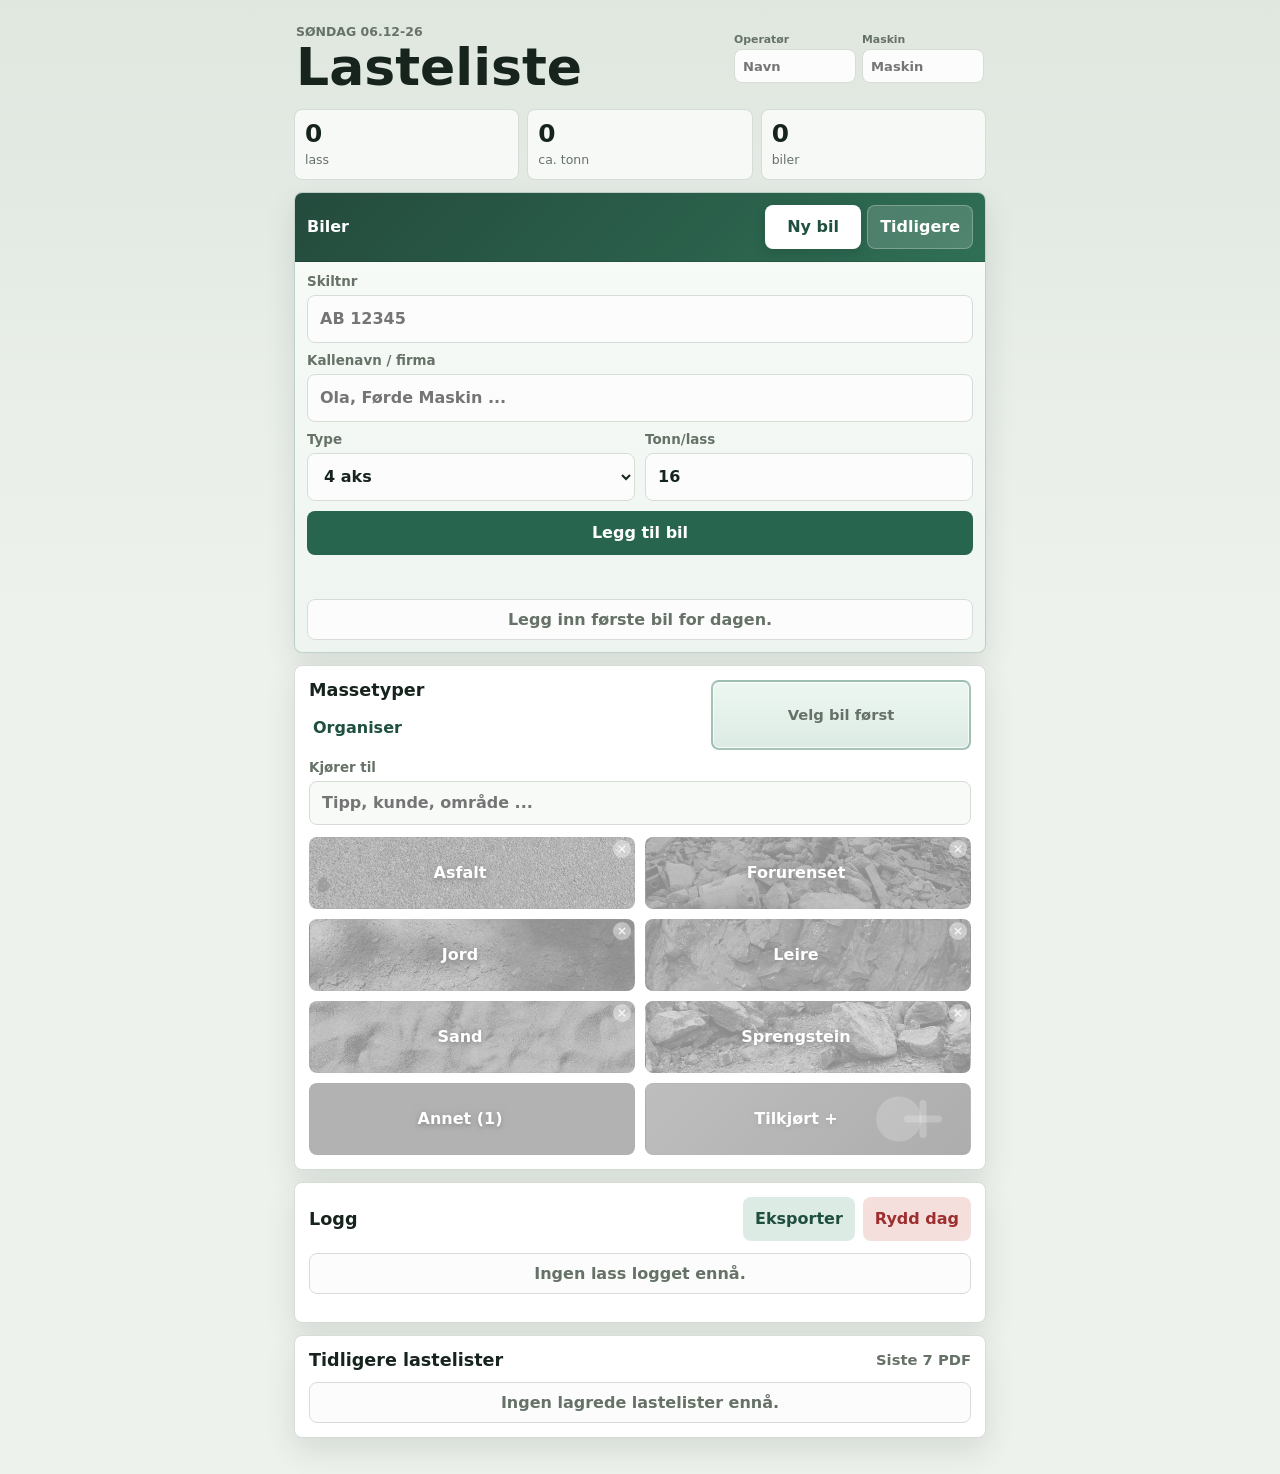
==== index.html @ 53393ce6 "Add files via upload" ====
<!doctype html>
<html lang="no">
  <head>
    <meta charset="UTF-8" />
    <meta name="viewport" content="width=device-width, initial-scale=1, viewport-fit=cover" />
    <meta name="theme-color" content="#1f3b31" />
    <title>Lasteliste</title>
    <link rel="icon" href="./icon.svg" type="image/svg+xml" />
    <link rel="apple-touch-icon" href="./assets/icons/apple-touch-icon.png?v=58" />
    <link rel="manifest" href="./manifest.webmanifest?v=58" />
    <link rel="stylesheet" href="./styles.css?v=58" />
  </head>
  <body>
    <main class="app-shell">
      <header class="topbar">
        <div>
          <p class="eyebrow" id="todayLabel">Dagens lasteliste</p>
          <h1>Lasteliste</h1>
        </div>
        <div class="top-actions">
          <form class="crew-form" id="crewForm" autocomplete="off">
            <label>
              Operatør
              <input id="operatorInput" type="text" inputmode="text" placeholder="Navn" />
            </label>
            <label>
              Maskin
              <input id="machineInput" type="text" inputmode="text" placeholder="Maskin" />
            </label>
          </form>
          <button class="icon-button" id="installButton" type="button" hidden aria-label="Installer app">
            <span aria-hidden="true">+</span>
          </button>
        </div>
      </header>

      <section class="summary-strip" aria-label="Dagens oversikt">
        <div>
          <span id="totalLoads">0</span>
          <small>lass</small>
        </div>
        <div>
          <span id="totalTonnes">0</span>
          <small>ca. tonn</small>
        </div>
        <div>
          <span id="activeTrucks">0</span>
          <small>biler</small>
        </div>
      </section>

      <section class="panel truck-panel">
        <div class="section-heading">
          <h2>Biler</h2>
          <div class="truck-heading-actions">
            <button class="primary-button new-truck-button" id="showTruckForm" type="button">Ny bil</button>
            <button class="secondary-button" id="previousTrucksButton" type="button">Tidligere</button>
          </div>
        </div>

        <form class="truck-form" id="truckForm" autocomplete="off">
          <label>
            Skiltnr
            <input id="plateInput" name="plate" type="text" inputmode="text" placeholder="AB 12345" />
          </label>
          <label>
            Kallenavn / firma
            <input id="nameInput" name="name" type="text" inputmode="text" placeholder="Ola, Førde Maskin ..." />
          </label>
          <div class="field-row">
            <label>
              Type
              <select id="axleInput" name="axles">
                <option value="3">3 aks</option>
                <option value="4" selected>4 aks</option>
                <option value="custom">Egendefinert</option>
              </select>
            </label>
            <label>
              Tonn/lass
              <input id="capacityInput" name="capacity" type="number" inputmode="decimal" min="0" step="0.5" value="16" />
            </label>
          </div>
          <div class="truck-form-actions">
            <button class="primary-button" id="addTruckButton" type="submit">Legg til bil</button>
          </div>
          <p class="form-message" id="formMessage" role="status"></p>
        </form>

        <div class="previous-trucks is-hidden" id="previousTrucksPanel"></div>

        <div class="truck-list" id="truckList" aria-label="Registrerte biler"></div>
      </section>

      <section class="panel load-panel">
        <div class="section-heading load-heading">
          <div class="load-title">
            <h2>Massetyper</h2>
            <button class="text-button organize-button" id="organizeButton" type="button">Organiser</button>
          </div>
          <p class="selected-truck" id="selectedTruckLabel">Velg bil først</p>
        </div>
        <label class="destination-field">
          Kjører til
          <input id="destinationInput" type="text" inputmode="text" placeholder="Tipp, kunde, område ..." autocomplete="off" />
          <div class="destination-suggestions is-hidden" id="destinationSuggestions"></div>
        </label>
        <div class="material-grid" id="materialGrid" aria-label="Velg masse"></div>
        <form class="custom-entry is-hidden" id="customEntry" autocomplete="off">
          <label>
            Egen masse
            <input id="customMaterialInput" type="text" inputmode="text" placeholder="TØMMER" />
          </label>
          <div class="custom-entry-actions">
            <button class="primary-button" id="saveCustomMaterial" type="submit">Legg til</button>
            <button class="secondary-button" id="cancelCustomMaterial" type="button">Avbryt</button>
          </div>
        </form>
        <div class="overflow-materials is-hidden" id="overflowMaterials" aria-label="Andre masser"></div>
        <div class="delivery-materials is-hidden" id="deliveryMaterials" aria-label="Tilkjørte masser"></div>
        <form class="custom-entry delivery-entry is-hidden" id="deliveryEntry" autocomplete="off">
          <label>
            Egen tilkjørt masse
            <input id="deliveryMaterialInput" type="text" inputmode="text" placeholder="KABELSAND" />
          </label>
          <div class="custom-entry-actions">
            <button class="primary-button" id="saveDeliveryMaterial" type="submit">Legg til</button>
            <button class="secondary-button" id="cancelDeliveryMaterial" type="button">Avbryt</button>
          </div>
        </form>
      </section>

      <section class="panel">
        <div class="section-heading">
          <h2>Logg</h2>
          <div class="actions">
            <button class="secondary-button" id="exportButton" type="button">Eksporter</button>
            <button class="danger-button" id="clearButton" type="button">Rydd dag</button>
          </div>
        </div>
        <div class="log-table" id="logList"></div>
        <div class="material-totals" id="materialTotals"></div>
      </section>

      <section class="panel archive-panel">
        <div class="section-heading">
          <h2>Tidligere lastelister</h2>
          <p>Siste 7 PDF</p>
        </div>
        <div class="archive-list" id="archiveList"></div>
      </section>
    </main>

    <template id="emptyLogTemplate">
      <div class="empty-state">Ingen lass logget ennå.</div>
    </template>

    <div class="confirm-backdrop is-hidden" id="deleteMaterialDialog" role="dialog" aria-modal="true" aria-labelledby="deleteMaterialTitle">
      <div class="confirm-box">
        <h2 id="deleteMaterialTitle">Slette massetype?</h2>
        <p id="deleteMaterialText">Vil du slette denne massetypen fra valglisten?</p>
        <div class="confirm-actions">
          <button class="danger-button" id="confirmDeleteMaterial" type="button">Slett</button>
          <button class="secondary-button" id="cancelDeleteMaterial" type="button">Avbryt</button>
        </div>
      </div>
    </div>

    <div class="confirm-backdrop is-hidden" id="deletePreviousTruckDialog" role="dialog" aria-modal="true" aria-labelledby="deletePreviousTruckTitle">
      <div class="confirm-box">
        <h2 id="deletePreviousTruckTitle">Slette tidligere bil?</h2>
        <p id="deletePreviousTruckText">Vil du slette denne bilen fra tidligere-listen?</p>
        <div class="confirm-actions">
          <button class="danger-button" id="confirmDeletePreviousTruck" type="button">Slett</button>
          <button class="secondary-button" id="cancelDeletePreviousTruck" type="button">Avbryt</button>
        </div>
      </div>
    </div>


    <div class="confirm-backdrop is-hidden" id="editLogDialog" role="dialog" aria-modal="true" aria-labelledby="editLogTitle">
      <div class="confirm-box edit-log-box">
        <h2 id="editLogTitle">Rediger lass</h2>
        <p>Tidspunkt og tonn beholdes.</p>
        <form class="edit-log-form" id="editLogForm" autocomplete="off">
          <label>
            Bil
            <select id="editLogTruck"></select>
          </label>
          <label>
            Type masse
            <input id="editLogMaterial" type="text" inputmode="text" />
          </label>
          <label>
            Kjører til
            <input id="editLogDestination" type="text" inputmode="text" />
          </label>
          <div class="confirm-actions">
            <button class="primary-button" id="saveEditLog" type="submit">Lagre</button>
            <button class="secondary-button" id="cancelEditLog" type="button">Avbryt</button>
          </div>
        </form>
      </div>
    </div>

    <div class="confirm-backdrop is-hidden" id="exportDialog" role="dialog" aria-modal="true" aria-labelledby="exportTitle">
      <div class="confirm-box">
        <h2 id="exportTitle">Eksporter dagen</h2>
        <p>Velg hvordan du vil ta vare på lastelisten.</p>
        <div class="export-actions">
          <button class="primary-button" id="sendAllButton" type="button">Send PDF + Excel</button>
          <button class="secondary-button" id="savePdfButton" type="button">Lagre PDF</button>
          <button class="secondary-button" id="cancelExportButton" type="button">Avbryt</button>
        </div>
      </div>
    </div>

    <div class="confirm-backdrop is-hidden" id="finishDayDialog" role="dialog" aria-modal="true" aria-labelledby="finishDayTitle">
      <div class="confirm-box">
        <h2 id="finishDayTitle">Fullføre dagen?</h2>
        <p>Lastelisten ryddes, men biler og massetyper huskes til neste dag.</p>
        <div class="confirm-actions">
          <button class="danger-button" id="confirmFinishDay" type="button">Fullfør dag</button>
          <button class="secondary-button" id="cancelFinishDay" type="button">Fortsett</button>
        </div>
      </div>
    </div>


    <script src="./app.js?v=58" type="module"></script>
  </body>
</html>
---- styles.css ----
:root {
  color-scheme: light;
  --bg: #eef2ed;
  --ink: #17241d;
  --muted: #667267;
  --panel: #ffffff;
  --line: #d7ddd6;
  --accent: #27654f;
  --accent-strong: #1f4f3f;
  --accent-soft: #dcebe4;
  --incoming: #16844f;
  --incoming-strong: #0f5f3b;
  --incoming-soft: #dff3e8;
  --warning: #a34f16;
  --danger: #9d2f2f;
  --stone: #5f6767;
  --shadow: 0 12px 30px rgba(28, 49, 39, 0.12);
}

* {
  box-sizing: border-box;
}

body {
  margin: 0;
  min-height: 100vh;
  background: linear-gradient(180deg, #dfe7df 0%, var(--bg) 42%);
  color: var(--ink);
  font-family: Inter, ui-sans-serif, system-ui, -apple-system, BlinkMacSystemFont, "Segoe UI", sans-serif;
}

button,
input,
select {
  font: inherit;
}

button {
  touch-action: manipulation;
}

.app-shell {
  width: min(100%, 720px);
  margin: 0 auto;
  padding: max(18px, env(safe-area-inset-top)) 14px max(28px, env(safe-area-inset-bottom));
}

.topbar {
  display: flex;
  align-items: center;
  justify-content: space-between;
  gap: 16px;
  padding: 6px 2px 16px;
}

.top-actions {
  display: flex;
  align-items: flex-start;
  gap: 8px;
  flex-shrink: 0;
  min-width: 0;
}

.crew-form {
  display: grid;
  grid-template-columns: 1fr 1fr;
  gap: 6px;
  width: min(48vw, 250px);
}

.crew-form label {
  gap: 3px;
  color: var(--muted);
  font-size: 0.68rem;
  font-weight: 800;
}

.crew-form input {
  height: 34px;
  border-radius: 8px;
  padding: 0 8px;
  font-size: 0.82rem;
  font-weight: 800;
}

.eyebrow {
  margin: 0 0 3px;
  color: var(--muted);
  font-size: 0.78rem;
  font-weight: 700;
  letter-spacing: 0;
  text-transform: uppercase;
}

h1,
h2,
p {
  margin: 0;
}

h1 {
  font-size: clamp(2rem, 12vw, 3.25rem);
  line-height: 0.98;
}

h2 {
  font-size: 1.1rem;
}

.summary-strip {
  display: grid;
  grid-template-columns: repeat(3, 1fr);
  gap: 8px;
  margin-bottom: 12px;
}

.summary-strip div {
  min-width: 0;
  border: 1px solid rgba(31, 79, 63, 0.16);
  border-radius: 8px;
  background: rgba(255, 255, 255, 0.7);
  padding: 12px 10px;
}

.summary-strip span {
  display: block;
  font-size: 1.55rem;
  font-weight: 800;
  line-height: 1;
}

.summary-strip small {
  display: block;
  margin-top: 5px;
  color: var(--muted);
  font-size: 0.78rem;
}

.panel {
  margin-top: 12px;
  border: 1px solid var(--line);
  border-radius: 8px;
  background: var(--panel);
  box-shadow: var(--shadow);
  padding: 14px;
}

.truck-panel {
  overflow: hidden;
  border-color: rgba(31, 79, 63, 0.24);
  background: linear-gradient(180deg, #f8fbf8 0%, #eef5f0 100%);
  padding: 12px;
}

.truck-panel .section-heading {
  margin: -12px -12px 12px;
  border-bottom: 1px solid rgba(14, 48, 36, 0.22);
  background: linear-gradient(135deg, #244b3d 0%, #2f6f55 100%);
  padding: 12px;
}

.truck-panel h2 {
  color: white;
  font-size: 1rem;
  letter-spacing: 0;
}

.section-heading {
  display: flex;
  align-items: center;
  justify-content: space-between;
  gap: 12px;
  margin-bottom: 12px;
}

.section-heading p {
  color: var(--muted);
  font-size: 0.92rem;
  font-weight: 700;
  text-align: right;
}

.load-heading {
  align-items: stretch;
}

.load-title {
  display: grid;
  gap: 6px;
}

.organize-button {
  min-height: 32px;
  justify-self: start;
  border: 1px solid var(--line);
  background: #fbfcfb;
  padding: 0 10px;
}

.organize-button.is-active {
  border-color: var(--accent);
  background: var(--accent);
  color: white;
}

.selected-truck {
  display: flex;
  flex-direction: column;
  align-items: center;
  justify-content: center;
  min-width: min(58%, 260px);
  max-width: 62%;
  border: 2px solid rgba(39, 101, 79, 0.34);
  border-radius: 8px;
  background: linear-gradient(180deg, #edf7f1 0%, var(--accent-soft) 100%);
  color: var(--accent-strong);
  padding: 10px 12px;
  font-size: 1.08rem;
  font-weight: 900;
  line-height: 1.12;
  overflow-wrap: anywhere;
  text-align: center;
  box-shadow: inset 0 0 0 1px rgba(255, 255, 255, 0.72);
}

.section-heading .selected-truck {
  text-align: center;
}

.selected-truck-label {
  margin-bottom: 3px;
  color: var(--muted);
  font-size: 0.66rem;
  font-weight: 900;
  letter-spacing: 0;
  line-height: 1;
  text-transform: uppercase;
}

.selected-truck.is-actionable {
  cursor: pointer;
}

.selected-truck.is-actionable:hover,
.selected-truck.is-actionable:focus-visible {
  border-color: var(--accent);
  background: #edf7f1;
}

.truck-form {
  display: grid;
  gap: 10px;
  margin-bottom: 14px;
}

.truck-form.is-collapsed {
  display: none;
}

label {
  display: grid;
  gap: 6px;
  color: var(--muted);
  font-size: 0.84rem;
  font-weight: 700;
}

.destination-field {
  position: relative;
}

.form-message {
  min-height: 20px;
  color: var(--danger);
  font-size: 0.88rem;
  font-weight: 800;
}

input,
select {
  width: 100%;
  height: 48px;
  border: 1px solid var(--line);
  border-radius: 8px;
  background: #fbfcfb;
  color: var(--ink);
  padding: 0 12px;
  font-size: 1rem;
}

input:focus,
select:focus,
button:focus-visible {
  outline: 3px solid rgba(39, 101, 79, 0.22);
  outline-offset: 2px;
}

.field-row {
  display: grid;
  grid-template-columns: 1fr 1fr;
  gap: 10px;
}

.truck-form-actions {
  display: grid;
  grid-template-columns: 1fr;
  gap: 8px;
}

.truck-heading-actions {
  display: grid;
  grid-template-columns: auto auto;
  gap: 6px;
  align-items: center;
}

.new-truck-button {
  min-width: 96px;
  padding: 0 14px;
}

.truck-panel .new-truck-button {
  border: 1px solid rgba(255, 255, 255, 0.28);
  background: white;
  color: var(--accent-strong);
  box-shadow: 0 4px 12px rgba(12, 37, 28, 0.18);
}

.truck-panel #previousTrucksButton {
  border: 1px solid rgba(255, 255, 255, 0.26);
  background: rgba(255, 255, 255, 0.16);
  color: white;
}

.primary-button,
.secondary-button,
.danger-button,
.text-button,
.icon-button {
  min-height: 44px;
  border: 0;
  border-radius: 8px;
  cursor: pointer;
  font-weight: 800;
}

.primary-button {
  background: var(--accent);
  color: white;
}

.secondary-button {
  background: var(--accent-soft);
  color: var(--accent-strong);
  padding: 0 12px;
}

.danger-button {
  background: #f4dfdd;
  color: var(--danger);
  padding: 0 12px;
}

.text-button {
  background: transparent;
  color: var(--accent-strong);
  padding: 0 4px;
}

.icon-button {
  width: 48px;
  background: var(--accent);
  color: white;
  font-size: 1.5rem;
}

.truck-list {
  display: grid;
  gap: 7px;
}

.truck-list.is-hidden {
  display: none;
}

.truck-list.is-pair,
.truck-list.is-compact {
  grid-template-columns: repeat(2, minmax(0, 1fr));
}

.truck-list.is-dense {
  grid-template-columns: repeat(3, minmax(0, 1fr));
  gap: 6px;
}

.previous-trucks {
  display: grid;
  gap: 8px;
  margin-top: 10px;
}

.previous-trucks.is-hidden {
  display: none;
}

.previous-truck-item {
  display: grid;
  grid-template-columns: 1fr 34px;
  align-items: stretch;
  min-height: 46px;
  border: 1px solid rgba(39, 101, 79, 0.16);
  border-radius: 8px;
  background: rgba(255, 255, 255, 0.88);
  box-shadow: 0 2px 7px rgba(28, 49, 39, 0.05);
  overflow: hidden;
}

.previous-truck-item.is-added {
  border-color: rgba(39, 101, 79, 0.34);
  background: var(--accent-soft);
}

.previous-truck {
  min-width: 0;
  border: 0;
  background: transparent;
  color: var(--ink);
  padding: 8px 10px;
  cursor: pointer;
  font-weight: 850;
  text-align: left;
  overflow-wrap: anywhere;
}

.previous-truck-item.is-added .previous-truck {
  color: var(--accent-strong);
}

.delete-previous-truck {
  width: 34px;
  min-height: 34px;
  align-self: stretch;
  border: 0;
  border-left: 1px solid rgba(23, 36, 29, 0.08);
  background: transparent;
  color: rgba(157, 47, 47, 0.68);
  cursor: pointer;
  font-size: 1rem;
  font-weight: 900;
}

.delete-previous-truck:focus-visible,
.delete-previous-truck:hover {
  background: #f4dfdd;
  color: var(--danger);
}

.truck-card {
  display: grid;
  grid-template-columns: minmax(0, 1fr);
  align-items: center;
  gap: 10px;
  width: 100%;
  min-height: 62px;
  border: 1px solid rgba(39, 101, 79, 0.16);
  border-left: 4px solid rgba(39, 101, 79, 0.22);
  border-radius: 8px;
  background: rgba(255, 255, 255, 0.9);
  color: var(--ink);
  padding: 10px 12px 10px 10px;
  box-shadow: 0 2px 9px rgba(28, 49, 39, 0.06);
}

.truck-select {
  display: grid;
  grid-template-columns: minmax(0, 1fr) auto;
  align-items: center;
  gap: 10px;
  min-width: 0;
  min-height: 38px;
  border: 0;
  background: transparent;
  color: inherit;
  padding: 0;
  text-align: left;
  cursor: pointer;
  user-select: none;
  -webkit-user-select: none;
  -webkit-touch-callout: none;
}

.truck-list.is-compact .truck-card,
.truck-list.is-dense .truck-card {
  min-height: 48px;
  gap: 6px;
  padding: 8px 8px 8px 7px;
}

.truck-list.is-dense .truck-card {
  grid-template-columns: 1fr;
  align-content: center;
  min-height: 44px;
  text-align: center;
}

.truck-list.is-dense .truck-select {
  grid-template-columns: 1fr;
  justify-items: center;
  gap: 4px;
  text-align: center;
}

.truck-card.is-selected {
  border-color: var(--accent);
  border-left-color: var(--accent);
  background: linear-gradient(180deg, #d9eee4 0%, #cde6da 100%);
  box-shadow: inset 0 0 0 1px rgba(39, 101, 79, 0.28), 0 3px 10px rgba(31, 79, 63, 0.14);
}

.truck-plate {
  display: block;
  font-size: 1.15rem;
  font-weight: 900;
  letter-spacing: 0;
  overflow-wrap: anywhere;
}

.truck-list.is-compact .truck-plate {
  font-size: 1rem;
  line-height: 1.05;
}

.truck-list.is-dense .truck-plate {
  display: -webkit-box;
  min-height: 2.05em;
  overflow: hidden;
  font-size: 0.86rem;
  line-height: 1.04;
  -webkit-box-orient: vertical;
  -webkit-line-clamp: 2;
}

.truck-meta,
.truck-count {
  color: var(--muted);
  font-size: 0.84rem;
  font-weight: 700;
}

.truck-list.is-compact .truck-meta,
.truck-list.is-dense .truck-meta {
  display: none;
}

.truck-count {
  border-radius: 999px;
  background: rgba(39, 101, 79, 0.08);
  color: var(--accent-strong);
  padding: 4px 7px;
  font-weight: 900;
  text-align: right;
  white-space: nowrap;
}

.truck-list.is-compact .truck-count,
.truck-list.is-dense .truck-count {
  border-radius: 999px;
  background: rgba(39, 101, 79, 0.1);
  color: var(--accent-strong);
  padding: 3px 6px;
  font-size: 0.72rem;
  font-weight: 900;
  white-space: nowrap;
}

.truck-list.is-dense .truck-count {
  justify-self: center;
  padding: 2px 6px;
  font-size: 0.68rem;
}

.material-grid {
  display: grid;
  grid-template-columns: repeat(2, minmax(0, 1fr));
  gap: 10px;
}

.material-tile {
  position: relative;
  min-width: 0;
}

.material-tile-other,
.material-tile-incoming {
  width: 100%;
}

.material-tile-incoming .incoming-toggle {
  position: relative;
  overflow: hidden;
  background:
    radial-gradient(circle at 78% 50%, rgba(255, 255, 255, 0.2) 0 22px, transparent 23px),
    linear-gradient(135deg, #1d8b58 0%, #0f5f3b 100%);
  text-shadow: 0 2px 5px rgba(0, 0, 0, 0.34);
}

.material-tile-incoming .incoming-toggle::before,
.material-tile-incoming .incoming-toggle::after {
  content: "";
  position: absolute;
  right: 28px;
  top: 50%;
  width: 38px;
  height: 7px;
  border-radius: 999px;
  background: rgba(255, 255, 255, 0.22);
  transform: translateY(-50%);
}

.material-tile-incoming .incoming-toggle::after {
  transform: translateY(-50%) rotate(90deg);
}

.material-tile.is-dragging {
  opacity: 0.62;
}

.material-grid.is-organizing .material-tile-main .material-button {
  cursor: grab;
  touch-action: none;
}

.material-grid.is-organizing .material-tile-main.is-dragging .material-button {
  cursor: grabbing;
}

.material-tile.is-drag-over .material-button {
  outline: 3px solid rgba(39, 101, 79, 0.34);
  outline-offset: 2px;
}

.material-button,
.custom-material-button {
  width: 100%;
  min-height: 72px;
  border: 1px solid rgba(23, 36, 29, 0.1);
  border-radius: 8px;
  color: white;
  padding: 10px;
  font-size: 1rem;
  font-weight: 900;
  cursor: pointer;
}

.material-button {
  padding-right: 34px;
  background-position: center;
  background-size: cover;
  text-shadow: 0 2px 4px rgba(0, 0, 0, 0.78), 0 0 10px rgba(0, 0, 0, 0.45);
}

.mass-asfalt {
  background-image: linear-gradient(rgba(0, 0, 0, 0.34), rgba(0, 0, 0, 0.34)), url("./assets/masser/asfalt.jpg");
}

.mass-sprengstein {
  background-image: linear-gradient(rgba(0, 0, 0, 0.32), rgba(0, 0, 0, 0.32)), url("./assets/masser/sprengstein.jpg");
}

.mass-forurenset {
  background-image: linear-gradient(rgba(0, 0, 0, 0.38), rgba(0, 0, 0, 0.38)), url("./assets/masser/forurenset.jpg");
}

.mass-jord {
  background-image: linear-gradient(rgba(0, 0, 0, 0.36), rgba(0, 0, 0, 0.36)), url("./assets/masser/jord.jpg");
}

.mass-leire {
  background-image: linear-gradient(rgba(0, 0, 0, 0.34), rgba(0, 0, 0, 0.34)), url("./assets/masser/leire.jpg");
}

.mass-sand {
  background-image: linear-gradient(rgba(0, 0, 0, 0.32), rgba(0, 0, 0, 0.32)), url("./assets/masser/sand.jpg");
}

.destination-field {
  margin: -2px 0 12px;
}

.destination-field input {
  height: 44px;
  background: #f7faf7;
  font-weight: 800;
}

.destination-suggestions {
  position: absolute;
  top: calc(100% + 4px);
  left: 0;
  right: 0;
  z-index: 5;
  display: grid;
  gap: 4px;
  border: 1px solid rgba(39, 101, 79, 0.18);
  border-radius: 8px;
  background: white;
  box-shadow: 0 10px 24px rgba(28, 49, 39, 0.16);
  padding: 6px;
}

.destination-suggestions.is-hidden {
  display: none;
}

.destination-suggestion {
  display: grid;
  grid-template-columns: minmax(0, 1fr) 30px;
  align-items: stretch;
  min-height: 38px;
  border-radius: 7px;
  background: #f7faf7;
  overflow: hidden;
}

.destination-suggestion > button {
  border: 0;
  background: transparent;
  color: var(--accent-strong);
  cursor: pointer;
  font-weight: 850;
}

.destination-suggestion > button:first-child {
  min-width: 0;
  padding: 8px 10px;
  text-align: left;
  overflow-wrap: anywhere;
}

.destination-remove {
  color: rgba(157, 47, 47, 0.62) !important;
  font-size: 0.9rem;
  font-weight: 900;
}

.destination-remove:hover,
.destination-remove:focus-visible {
  background: #f4dfdd;
  color: var(--danger) !important;
}

.material-button.is-confirmed {
  animation: material-confirm 2100ms ease-out;
}

@keyframes material-confirm {
  0% {
    box-shadow: 0 0 0 0 rgba(255, 255, 255, 0.95), 0 0 0 0 rgba(255, 215, 92, 0.72);
    filter: brightness(1.32) saturate(1.12);
    transform: scale(1.025);
  }

  55% {
    box-shadow: 0 0 0 5px rgba(255, 255, 255, 0.78), 0 0 0 11px rgba(255, 215, 92, 0.36);
    filter: brightness(1.18) saturate(1.06);
  }

  100% {
    box-shadow: none;
    filter: brightness(1);
    transform: scale(1);
  }
}

.drag-hint {
  display: none;
  position: absolute;
  left: 8px;
  bottom: 6px;
  border-radius: 999px;
  background: rgba(255, 255, 255, 0.78);
  color: rgba(23, 36, 29, 0.74);
  padding: 2px 7px;
  font-size: 0.68rem;
  font-weight: 900;
  pointer-events: none;
}

.material-grid.is-organizing .drag-hint {
  display: inline-flex;
}

.delete-material {
  position: absolute;
  top: 3px;
  right: 4px;
  width: 18px;
  min-height: 18px;
  border: 0;
  border-radius: 999px;
  background: rgba(255, 255, 255, 0.42);
  color: rgba(255, 255, 255, 0.82);
  cursor: pointer;
  font-size: 0.78rem;
  font-weight: 900;
  line-height: 1;
  padding: 0;
}

.delete-material:focus-visible,
.delete-material:hover {
  background: #f4dfdd;
  color: var(--danger);
}

.material-button:disabled,
.custom-material-button:disabled {
  cursor: not-allowed;
  filter: grayscale(1);
  opacity: 0.45;
}

.custom-entry {
  display: grid;
  gap: 10px;
  margin-top: 10px;
  border: 1px solid var(--line);
  border-radius: 8px;
  background: #fbfcfb;
  padding: 10px;
}

.custom-entry.is-hidden {
  display: none;
}

.custom-entry-actions {
  display: grid;
  grid-template-columns: 1fr 1fr;
  gap: 8px;
}

.overflow-materials,
.delivery-materials {
  display: grid;
  grid-template-columns: repeat(2, minmax(0, 1fr));
  gap: 8px;
  margin-top: 10px;
}

.overflow-materials.is-hidden,
.delivery-materials.is-hidden {
  display: none;
}

.delivery-materials {
  border: 1px solid rgba(22, 132, 79, 0.24);
  border-radius: 8px;
  background: linear-gradient(180deg, #f3fbf6 0%, #e4f4eb 100%);
  padding: 10px;
}

.delivery-entry {
  border-color: rgba(22, 132, 79, 0.28);
  background: #f5fbf7;
}

.incoming-material-button,
.incoming-add-button {
  border-color: rgba(22, 132, 79, 0.22);
  background: white;
  color: var(--incoming-strong);
}

.incoming-add-button {
  border-style: dashed;
  background: var(--incoming-soft);
}

.custom-material-button {
  min-height: 52px;
  background: #edf4ef;
  color: var(--accent-strong);
  padding: 8px 10px;
}

.custom-empty {
  grid-column: 1 / -1;
  color: var(--muted);
  font-size: 0.88rem;
  font-weight: 700;
  text-align: center;
}

.actions {
  display: flex;
  gap: 8px;
}

.log-table {
  display: grid;
  gap: 8px;
  margin: 0;
  padding: 0;
}

.empty-state {
  border: 1px solid var(--line);
  border-radius: 8px;
  background: #fbfcfb;
  padding: 10px 12px;
}

.log-row {
  display: grid;
  grid-template-columns: 52px minmax(68px, 1fr) minmax(72px, 0.95fr) minmax(64px, 0.85fr) 38px 34px;
  align-items: center;
  gap: 8px;
  min-height: 48px;
  border: 1px solid var(--line);
  border-radius: 8px;
  background: #fbfcfb;
  padding: 8px 10px;
  font-size: 0.88rem;
}

.log-row.is-incoming {
  border-color: rgba(22, 132, 79, 0.28);
  background: linear-gradient(180deg, #ecf8f1 0%, #dcf1e5 100%);
}

.log-row.is-incoming .log-material {
  color: var(--incoming-strong);
}

.log-header {
  min-height: 34px;
  background: #edf4ef;
  color: var(--accent-strong);
  font-size: 0.76rem;
  font-weight: 900;
  text-transform: uppercase;
}

.log-time {
  color: var(--muted);
  font-size: 0.86rem;
  font-weight: 800;
}

.log-truck,
.log-material,
.log-destination {
  min-width: 0;
  overflow-wrap: anywhere;
  font-weight: 800;
}

.log-destination {
  color: var(--muted);
}

.log-tonnes {
  color: var(--muted);
  font-weight: 900;
  text-align: right;
}

.delete-log {
  width: 34px;
  min-height: 34px;
  border: 0;
  border-radius: 8px;
  background: #f2e9e5;
  color: var(--warning);
  font-size: 1.1rem;
  font-weight: 900;
}

.material-totals {
  margin-top: 14px;
}

.material-totals h3 {
  margin: 0 0 8px;
  font-size: 0.95rem;
}

.totals-grid {
  display: flex;
  flex-wrap: wrap;
  gap: 8px;
}

.totals-grid span {
  border: 1px solid var(--line);
  border-radius: 8px;
  background: #fbfcfb;
  padding: 8px 10px;
  color: var(--muted);
  font-size: 0.85rem;
  font-weight: 900;
}

.totals-grid span.is-incoming-total {
  border-color: rgba(22, 132, 79, 0.25);
  background: var(--incoming-soft);
  color: var(--incoming-strong);
}


.archive-panel {
  margin-bottom: 8px;
}

.archive-list {
  display: grid;
  gap: 8px;
}

.archive-item {
  display: grid;
  grid-template-columns: minmax(0, 1fr) auto;
  align-items: center;
  gap: 8px;
  min-height: 48px;
  border: 1px solid rgba(39, 101, 79, 0.16);
  border-radius: 8px;
  background: #fbfcfb;
  padding: 8px 10px;
}

.archive-item span {
  min-width: 0;
  color: var(--ink);
  font-size: 0.9rem;
  font-weight: 850;
  overflow-wrap: anywhere;
}

.archive-open {
  min-height: 36px;
  padding: 0 12px;
}

.confirm-backdrop {
  position: fixed;
  inset: 0;
  z-index: 10;
  display: grid;
  place-items: center;
  background: rgba(23, 36, 29, 0.38);
  padding: 18px;
}

.confirm-backdrop.is-hidden {
  display: none;
}

.confirm-box {
  width: min(100%, 360px);
  border-radius: 8px;
  background: white;
  box-shadow: 0 20px 50px rgba(23, 36, 29, 0.28);
  padding: 16px;
}

.confirm-box h2 {
  margin-bottom: 8px;
}

.confirm-box p {
  color: var(--muted);
  font-weight: 700;
}




.edit-log-form {
  display: grid;
  gap: 10px;
  margin-top: 12px;
}

.edit-log-form input:disabled {
  background: #edf4ef;
  color: var(--muted);
}

.log-row:not(.log-header) {
  cursor: pointer;
}

.confirm-actions {
  display: grid;
  grid-template-columns: 1fr 1fr;
  gap: 8px;
  margin-top: 14px;
}

.export-actions {
  display: grid;
  gap: 8px;
  margin-top: 14px;
}

.empty-state {
  color: var(--muted);
  font-weight: 700;
  text-align: center;
}

@media (max-width: 520px) {
  .topbar {
    align-items: flex-start;
  }

  .crew-form {
    grid-template-columns: 1fr;
    width: 126px;
  }

  .log-row {
    grid-template-columns: 42px minmax(54px, 1fr) minmax(56px, 0.9fr) minmax(52px, 0.85fr) 32px 32px;
    gap: 6px;
    padding: 8px;
    font-size: 0.76rem;
  }
}

@media (max-width: 380px) {
  .truck-heading-actions {
    grid-template-columns: 1fr;
  }

  .field-row,
  .truck-form-actions,
  .material-grid,
  .overflow-materials,
  .delivery-materials {
    grid-template-columns: 1fr;
  }

  .truck-list.is-pair,
  .truck-list.is-compact {
    grid-template-columns: repeat(2, minmax(0, 1fr));
  }

  .truck-list.is-dense {
    grid-template-columns: repeat(3, minmax(0, 1fr));
  }

  .selected-truck {
    min-width: 150px;
    max-width: 66%;
    font-size: 0.95rem;
  }

  .actions {
    flex-direction: column;
    align-items: stretch;
  }

  .log-row {
    grid-template-columns: 40px minmax(48px, 1fr) minmax(52px, 0.9fr) minmax(48px, 0.85fr) 30px 30px;
  }
}
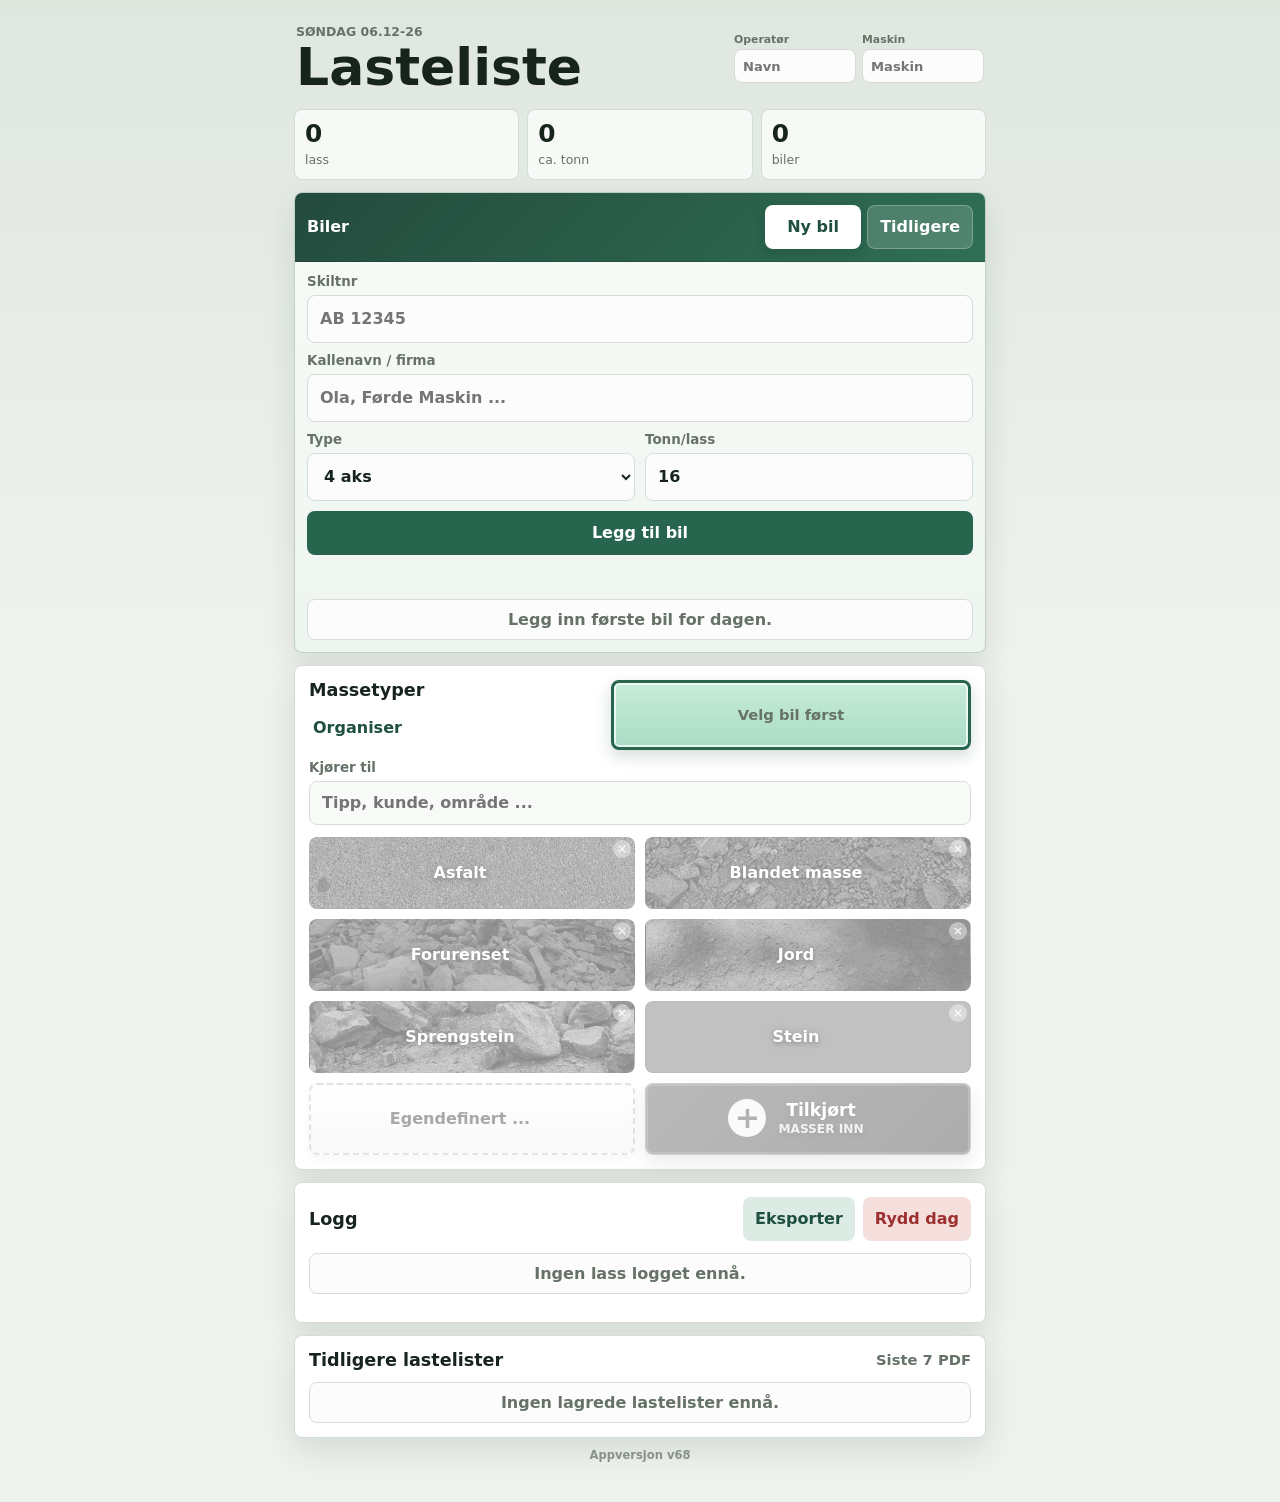
==== commit 71f77db6: "Add files via upload" ====
--- a/index.html
+++ b/index.html
@@ -6,9 +6,9 @@
     <meta name="theme-color" content="#1f3b31" />
     <title>Lasteliste</title>
     <link rel="icon" href="./icon.svg" type="image/svg+xml" />
-    <link rel="apple-touch-icon" href="./assets/icons/apple-touch-icon.png?v=58" />
-    <link rel="manifest" href="./manifest.webmanifest?v=58" />
-    <link rel="stylesheet" href="./styles.css?v=58" />
+    <link rel="apple-touch-icon" href="./assets/icons/apple-touch-icon.png?v=68" />
+    <link rel="manifest" href="./manifest.webmanifest?v=68" />
+    <link rel="stylesheet" href="./styles.css?v=68" />
   </head>
   <body>
     <main class="app-shell">
@@ -149,6 +149,7 @@
         </div>
         <div class="archive-list" id="archiveList"></div>
       </section>
+      <footer class="app-version" aria-label="Appversjon">Appversjon v68</footer>
     </main>
 
     <template id="emptyLogTemplate">
@@ -189,11 +190,13 @@
           </label>
           <label>
             Type masse
-            <input id="editLogMaterial" type="text" inputmode="text" />
+            <input id="editLogMaterial" type="text" inputmode="text" list="editLogMaterialSuggestions" />
+            <datalist id="editLogMaterialSuggestions"></datalist>
           </label>
           <label>
             Kjører til
-            <input id="editLogDestination" type="text" inputmode="text" />
+            <input id="editLogDestination" type="text" inputmode="text" list="editLogDestinationSuggestions" />
+            <datalist id="editLogDestinationSuggestions"></datalist>
           </label>
           <div class="confirm-actions">
             <button class="primary-button" id="saveEditLog" type="submit">Lagre</button>
@@ -227,6 +230,6 @@
     </div>
 
 
-    <script src="./app.js?v=58" type="module"></script>
+    <script src="./app.js?v=68" type="module"></script>
   </body>
 </html>
--- a/styles.css
+++ b/styles.css
@@ -208,29 +208,37 @@
   flex-direction: column;
   align-items: center;
   justify-content: center;
-  min-width: min(58%, 260px);
-  max-width: 62%;
-  border: 2px solid rgba(39, 101, 79, 0.34);
-  border-radius: 8px;
-  background: linear-gradient(180deg, #edf7f1 0%, var(--accent-soft) 100%);
+  min-width: min(68%, 360px);
+  max-width: 72%;
+  border: 3px solid var(--accent);
+  border-radius: 8px;
+  background: linear-gradient(180deg, #c8ecd9 0%, #a9dcc5 100%);
   color: var(--accent-strong);
-  padding: 10px 12px;
-  font-size: 1.08rem;
-  font-weight: 900;
-  line-height: 1.12;
+  padding: 13px 14px;
+  font-size: 1.16rem;
+  font-weight: 950;
+  line-height: 1.08;
   overflow-wrap: anywhere;
   text-align: center;
-  box-shadow: inset 0 0 0 1px rgba(255, 255, 255, 0.72);
+  box-shadow: inset 0 0 0 2px rgba(255, 255, 255, 0.72), 0 6px 16px rgba(31, 79, 63, 0.2);
 }
 
 .section-heading .selected-truck {
   text-align: center;
 }
 
+.selected-truck-name {
+  display: block;
+  font-size: 1.48rem;
+  font-weight: 950;
+  line-height: 1.05;
+  overflow-wrap: anywhere;
+}
+
 .selected-truck-label {
-  margin-bottom: 3px;
-  color: var(--muted);
-  font-size: 0.66rem;
+  margin-bottom: 5px;
+  color: #173b2e;
+  font-size: 0.78rem;
   font-weight: 900;
   letter-spacing: 0;
   line-height: 1;
@@ -286,6 +294,17 @@
   color: var(--ink);
   padding: 0 12px;
   font-size: 1rem;
+}
+
+.crew-form input.is-required-warning {
+  border-color: var(--danger);
+  background: #fff1f1;
+  color: var(--danger);
+  box-shadow: 0 0 0 3px rgba(157, 47, 47, 0.18);
+}
+
+.crew-form input.is-required-warning::placeholder {
+  color: rgba(157, 47, 47, 0.72);
 }
 
 input:focus,
@@ -428,7 +447,7 @@
   padding: 8px 10px;
   cursor: pointer;
   font-weight: 850;
-  text-align: left;
+  text-align: center;
   overflow-wrap: anywhere;
 }
 
@@ -595,30 +614,67 @@
   width: 100%;
 }
 
+.material-tile-other .custom-toggle {
+  background: linear-gradient(180deg, #ffffff 0%, #eef3f1 100%);
+  border: 2px dashed rgba(39, 101, 79, 0.34);
+  box-shadow: 0 4px 12px rgba(31, 42, 39, 0.08);
+  color: #2f4640;
+  text-shadow: none;
+}
+
+.material-tile-other .custom-toggle:focus-visible,
+.material-tile-other .custom-toggle:hover {
+  background: linear-gradient(180deg, #f8fbfa 0%, #e3ede9 100%);
+  border-color: rgba(39, 101, 79, 0.58);
+  color: var(--accent-strong);
+}
+
 .material-tile-incoming .incoming-toggle {
   position: relative;
+  display: flex;
+  align-items: center;
+  justify-content: center;
+  gap: 12px;
   overflow: hidden;
-  background:
-    radial-gradient(circle at 78% 50%, rgba(255, 255, 255, 0.2) 0 22px, transparent 23px),
-    linear-gradient(135deg, #1d8b58 0%, #0f5f3b 100%);
-  text-shadow: 0 2px 5px rgba(0, 0, 0, 0.34);
-}
-
-.material-tile-incoming .incoming-toggle::before,
-.material-tile-incoming .incoming-toggle::after {
-  content: "";
-  position: absolute;
-  right: 28px;
-  top: 50%;
+  background: linear-gradient(135deg, #13824f 0%, #075f3a 100%);
+  border-color: rgba(255, 255, 255, 0.34);
+  box-shadow: inset 0 0 0 2px rgba(255, 255, 255, 0.16), 0 8px 18px rgba(13, 91, 55, 0.22);
+  text-align: center;
+  text-shadow: 0 2px 5px rgba(0, 0, 0, 0.36);
+}
+
+.material-tile-incoming .incoming-toggle strong,
+.material-tile-incoming .incoming-toggle small {
+  display: block;
+  line-height: 1.05;
+}
+
+.material-tile-incoming .incoming-toggle strong {
+  font-size: 1.08rem;
+}
+
+.material-tile-incoming .incoming-toggle small {
+  margin-top: 4px;
+  color: rgba(255, 255, 255, 0.86);
+  font-size: 0.76rem;
+  font-weight: 900;
+  text-transform: uppercase;
+}
+
+.incoming-plus {
+  display: flex;
+  align-items: center;
+  justify-content: center;
   width: 38px;
-  height: 7px;
-  border-radius: 999px;
-  background: rgba(255, 255, 255, 0.22);
-  transform: translateY(-50%);
-}
-
-.material-tile-incoming .incoming-toggle::after {
-  transform: translateY(-50%) rotate(90deg);
+  height: 38px;
+  border-radius: 50%;
+  background: rgba(255, 255, 255, 0.94);
+  color: #087044;
+  font-size: 1.9rem;
+  font-weight: 900;
+  line-height: 0.9;
+  transform: translateY(-1px);
+  text-shadow: none;
 }
 
 .material-tile.is-dragging {
@@ -675,12 +731,8 @@
   background-image: linear-gradient(rgba(0, 0, 0, 0.36), rgba(0, 0, 0, 0.36)), url("./assets/masser/jord.jpg");
 }
 
-.mass-leire {
-  background-image: linear-gradient(rgba(0, 0, 0, 0.34), rgba(0, 0, 0, 0.34)), url("./assets/masser/leire.jpg");
-}
-
-.mass-sand {
-  background-image: linear-gradient(rgba(0, 0, 0, 0.32), rgba(0, 0, 0, 0.32)), url("./assets/masser/sand.jpg");
+.mass-blandet-masse {
+  background-image: linear-gradient(rgba(0, 0, 0, 0.34), rgba(0, 0, 0, 0.34)), url("./assets/masser/blandet-masse.png");
 }
 
 .destination-field {
@@ -1043,6 +1095,15 @@
   padding: 0 12px;
 }
 
+.app-version {
+  color: rgba(66, 82, 72, 0.58);
+  font-size: 0.72rem;
+  font-weight: 700;
+  letter-spacing: 0;
+  text-align: center;
+  padding: 2px 0 12px;
+}
+
 .confirm-backdrop {
   position: fixed;
   inset: 0;
@@ -1152,9 +1213,9 @@
   }
 
   .selected-truck {
-    min-width: 150px;
-    max-width: 66%;
-    font-size: 0.95rem;
+    min-width: 170px;
+    max-width: 70%;
+    font-size: 1.08rem;
   }
 
   .actions {
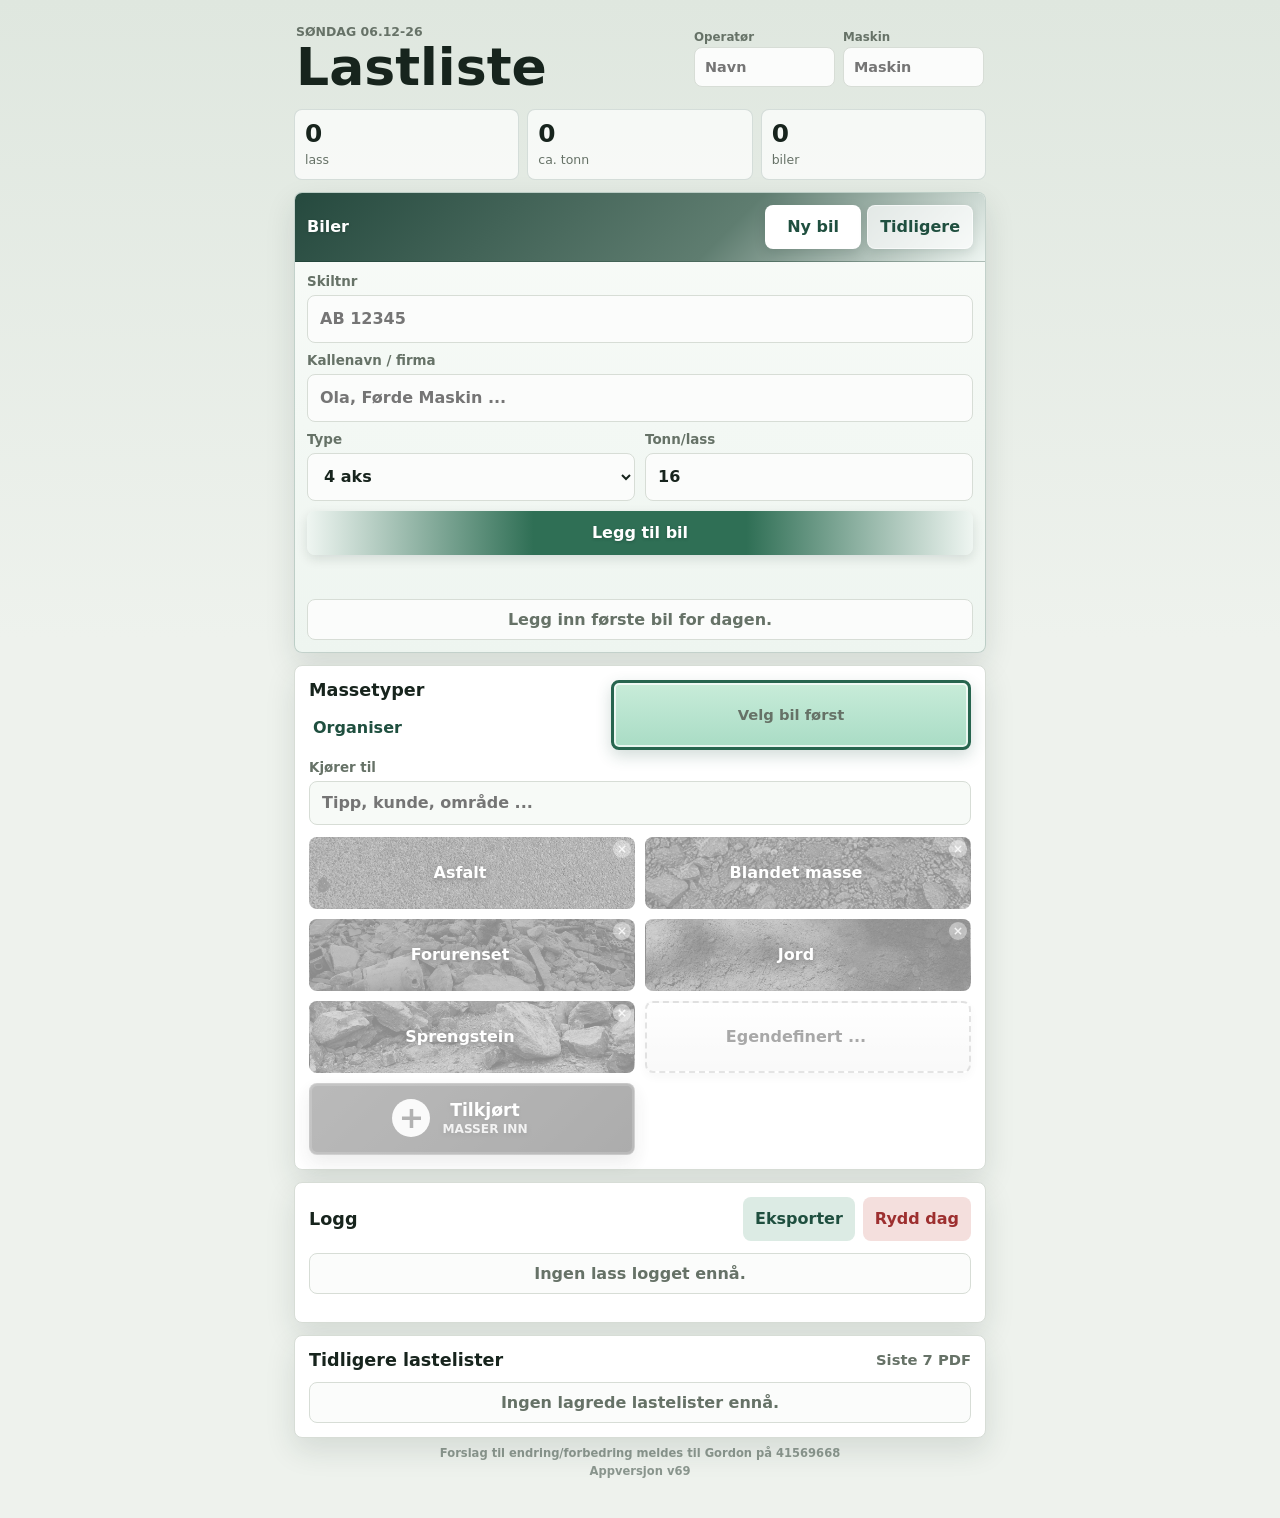
==== commit cb2b98e3: "Add files via upload" ====
--- a/index.html
+++ b/index.html
@@ -4,18 +4,18 @@
     <meta charset="UTF-8" />
     <meta name="viewport" content="width=device-width, initial-scale=1, viewport-fit=cover" />
     <meta name="theme-color" content="#1f3b31" />
-    <title>Lasteliste</title>
+    <title>Lastliste</title>
     <link rel="icon" href="./icon.svg" type="image/svg+xml" />
-    <link rel="apple-touch-icon" href="./assets/icons/apple-touch-icon.png?v=68" />
-    <link rel="manifest" href="./manifest.webmanifest?v=68" />
-    <link rel="stylesheet" href="./styles.css?v=68" />
+    <link rel="apple-touch-icon" href="./assets/icons/apple-touch-icon.png?v=69" />
+    <link rel="manifest" href="./manifest.webmanifest?v=69" />
+    <link rel="stylesheet" href="./styles.css?v=69" />
   </head>
   <body>
     <main class="app-shell">
       <header class="topbar">
         <div>
           <p class="eyebrow" id="todayLabel">Dagens lasteliste</p>
-          <h1>Lasteliste</h1>
+          <h1>Lastliste</h1>
         </div>
         <div class="top-actions">
           <form class="crew-form" id="crewForm" autocomplete="off">
@@ -109,7 +109,7 @@
         <form class="custom-entry is-hidden" id="customEntry" autocomplete="off">
           <label>
             Egen masse
-            <input id="customMaterialInput" type="text" inputmode="text" placeholder="TØMMER" />
+            <input id="customMaterialInput" type="text" inputmode="text" placeholder="MYRMASSE" />
           </label>
           <div class="custom-entry-actions">
             <button class="primary-button" id="saveCustomMaterial" type="submit">Legg til</button>
@@ -149,7 +149,8 @@
         </div>
         <div class="archive-list" id="archiveList"></div>
       </section>
-      <footer class="app-version" aria-label="Appversjon">Appversjon v68</footer>
+      <p class="support-note">Forslag til endring/forbedring meldes til Gordon på 41569668</p>
+      <footer class="app-version" aria-label="Appversjon">Appversjon v69</footer>
     </main>
 
     <template id="emptyLogTemplate">
@@ -190,13 +191,12 @@
           </label>
           <label>
             Type masse
-            <input id="editLogMaterial" type="text" inputmode="text" list="editLogMaterialSuggestions" />
-            <datalist id="editLogMaterialSuggestions"></datalist>
-          </label>
-          <label>
+            <select id="editLogMaterial"></select>
+          </label>
+          <label class="destination-field" id="editLogDestinationField">
             Kjører til
-            <input id="editLogDestination" type="text" inputmode="text" list="editLogDestinationSuggestions" />
-            <datalist id="editLogDestinationSuggestions"></datalist>
+            <input id="editLogDestination" type="text" inputmode="text" autocomplete="off" />
+            <div class="destination-suggestions is-hidden" id="editLogDestinationSuggestionBox"></div>
           </label>
           <div class="confirm-actions">
             <button class="primary-button" id="saveEditLog" type="submit">Lagre</button>
@@ -230,6 +230,6 @@
     </div>
 
 
-    <script src="./app.js?v=68" type="module"></script>
+    <script src="./app.js?v=69" type="module"></script>
   </body>
 </html>
--- a/styles.css
+++ b/styles.css
@@ -64,22 +64,22 @@
 .crew-form {
   display: grid;
   grid-template-columns: 1fr 1fr;
-  gap: 6px;
-  width: min(48vw, 250px);
+  gap: 8px;
+  width: min(52vw, 290px);
 }
 
 .crew-form label {
   gap: 3px;
   color: var(--muted);
-  font-size: 0.68rem;
+  font-size: 0.74rem;
   font-weight: 800;
 }
 
 .crew-form input {
-  height: 34px;
-  border-radius: 8px;
-  padding: 0 8px;
-  font-size: 0.82rem;
+  height: 40px;
+  border-radius: 8px;
+  padding: 0 10px;
+  font-size: 0.9rem;
   font-weight: 800;
 }
 
@@ -154,13 +154,14 @@
 
 .truck-panel .section-heading {
   margin: -12px -12px 12px;
-  border-bottom: 1px solid rgba(14, 48, 36, 0.22);
-  background: linear-gradient(135deg, #244b3d 0%, #2f6f55 100%);
+  border-bottom: 1px solid rgba(14, 48, 36, 0.16);
+  background: linear-gradient(135deg, #25493e 0%, #5f7d70 62%, #eef5f1 100%);
   padding: 12px;
 }
 
 .truck-panel h2 {
   color: white;
+  text-shadow: 0 1px 3px rgba(16, 47, 36, 0.24);
   font-size: 1rem;
   letter-spacing: 0;
 }
@@ -339,16 +340,24 @@
 }
 
 .truck-panel .new-truck-button {
-  border: 1px solid rgba(255, 255, 255, 0.28);
+  border: 1px solid rgba(255, 255, 255, 0.34);
   background: white;
   color: var(--accent-strong);
-  box-shadow: 0 4px 12px rgba(12, 37, 28, 0.18);
+  box-shadow: 0 4px 12px rgba(12, 37, 28, 0.14);
+}
+
+.truck-panel #addTruckButton {
+  background: linear-gradient(90deg, rgba(238, 245, 241, 0.72) 0%, #2f6f55 34%, #2f6f55 66%, rgba(238, 245, 241, 0.72) 100%);
+  color: white;
+  text-shadow: 0 1px 3px rgba(16, 47, 36, 0.32);
+  box-shadow: 0 4px 12px rgba(12, 37, 28, 0.12);
 }
 
 .truck-panel #previousTrucksButton {
-  border: 1px solid rgba(255, 255, 255, 0.26);
-  background: rgba(255, 255, 255, 0.16);
-  color: white;
+  border: 1px solid rgba(255, 255, 255, 0.56);
+  background: rgba(255, 255, 255, 0.72);
+  color: var(--accent-strong);
+  box-shadow: 0 3px 10px rgba(12, 37, 28, 0.1);
 }
 
 .primary-button,
@@ -1095,6 +1104,15 @@
   padding: 0 12px;
 }
 
+.support-note {
+  margin: 2px 0 2px;
+  color: rgba(66, 82, 72, 0.58);
+  font-size: 0.72rem;
+  font-weight: 700;
+  letter-spacing: 0;
+  text-align: center;
+}
+
 .app-version {
   color: rgba(66, 82, 72, 0.58);
   font-size: 0.72rem;
@@ -1179,7 +1197,7 @@
 
   .crew-form {
     grid-template-columns: 1fr;
-    width: 126px;
+    width: 152px;
   }
 
   .log-row {
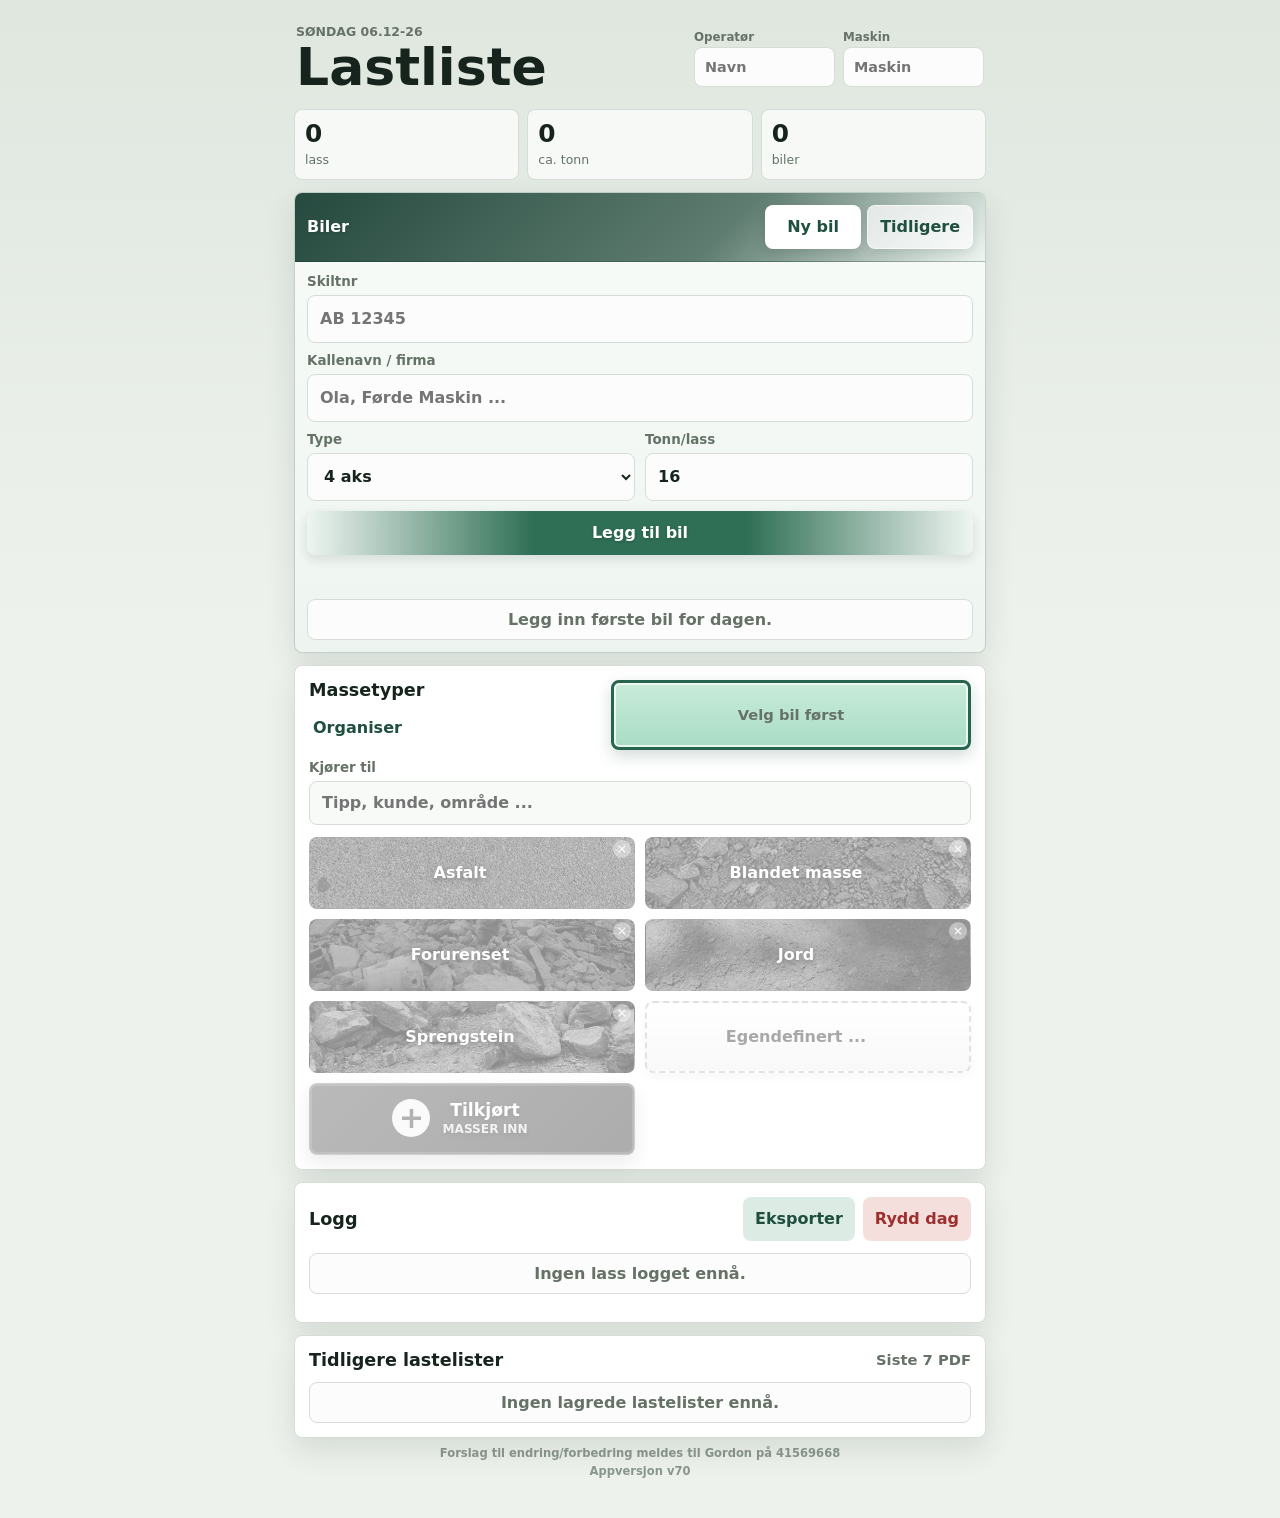
==== commit 57c64e1c: "Add files via upload" ====
--- a/index.html
+++ b/index.html
@@ -8,7 +8,7 @@
     <link rel="icon" href="./icon.svg" type="image/svg+xml" />
     <link rel="apple-touch-icon" href="./assets/icons/apple-touch-icon.png?v=69" />
     <link rel="manifest" href="./manifest.webmanifest?v=69" />
-    <link rel="stylesheet" href="./styles.css?v=69" />
+    <link rel="stylesheet" href="./styles.css?v=70" />
   </head>
   <body>
     <main class="app-shell">
@@ -150,7 +150,7 @@
         <div class="archive-list" id="archiveList"></div>
       </section>
       <p class="support-note">Forslag til endring/forbedring meldes til Gordon på 41569668</p>
-      <footer class="app-version" aria-label="Appversjon">Appversjon v69</footer>
+      <footer class="app-version" aria-label="Appversjon">Appversjon v70</footer>
     </main>
 
     <template id="emptyLogTemplate">
@@ -183,7 +183,7 @@
     <div class="confirm-backdrop is-hidden" id="editLogDialog" role="dialog" aria-modal="true" aria-labelledby="editLogTitle">
       <div class="confirm-box edit-log-box">
         <h2 id="editLogTitle">Rediger lass</h2>
-        <p>Tidspunkt og tonn beholdes.</p>
+        <p>Tidspunktet beholdes.</p>
         <form class="edit-log-form" id="editLogForm" autocomplete="off">
           <label>
             Bil
@@ -192,6 +192,10 @@
           <label>
             Type masse
             <select id="editLogMaterial"></select>
+          </label>
+          <label>
+            Tonn
+            <input id="editLogTonnes" type="number" min="0" step="0.1" inputmode="decimal" required />
           </label>
           <label class="destination-field" id="editLogDestinationField">
             Kjører til
@@ -230,6 +234,6 @@
     </div>
 
 
-    <script src="./app.js?v=69" type="module"></script>
+    <script src="./app.js?v=70" type="module"></script>
   </body>
 </html>
--- a/styles.css
+++ b/styles.css
@@ -810,8 +810,42 @@
   color: var(--danger) !important;
 }
 
-.material-button.is-confirmed {
+.material-button,
+.custom-material-button {
+  position: relative;
+  overflow: hidden;
+}
+
+.material-button.is-confirmed,
+.custom-material-button.is-confirmed {
   animation: material-confirm 2100ms ease-out;
+}
+
+.material-button.is-confirmed::after,
+.custom-material-button.is-confirmed::after {
+  content: "✓\A LASS REGISTRERT";
+  position: absolute;
+  inset: 0;
+  z-index: 2;
+  display: grid;
+  place-content: center;
+  white-space: pre;
+  background: rgba(9, 115, 70, 0.9);
+  color: #fff;
+  font-size: 0.86rem;
+  font-weight: 950;
+  line-height: 1.15;
+  letter-spacing: 0;
+  text-align: center;
+  text-shadow: none;
+  pointer-events: none;
+  animation: load-confirmation 2100ms ease-out both;
+}
+
+@keyframes load-confirmation {
+  0% { opacity: 0; transform: scale(0.9); }
+  8%, 72% { opacity: 1; transform: scale(1); }
+  100% { opacity: 0; transform: scale(1.03); }
 }
 
 @keyframes material-confirm {
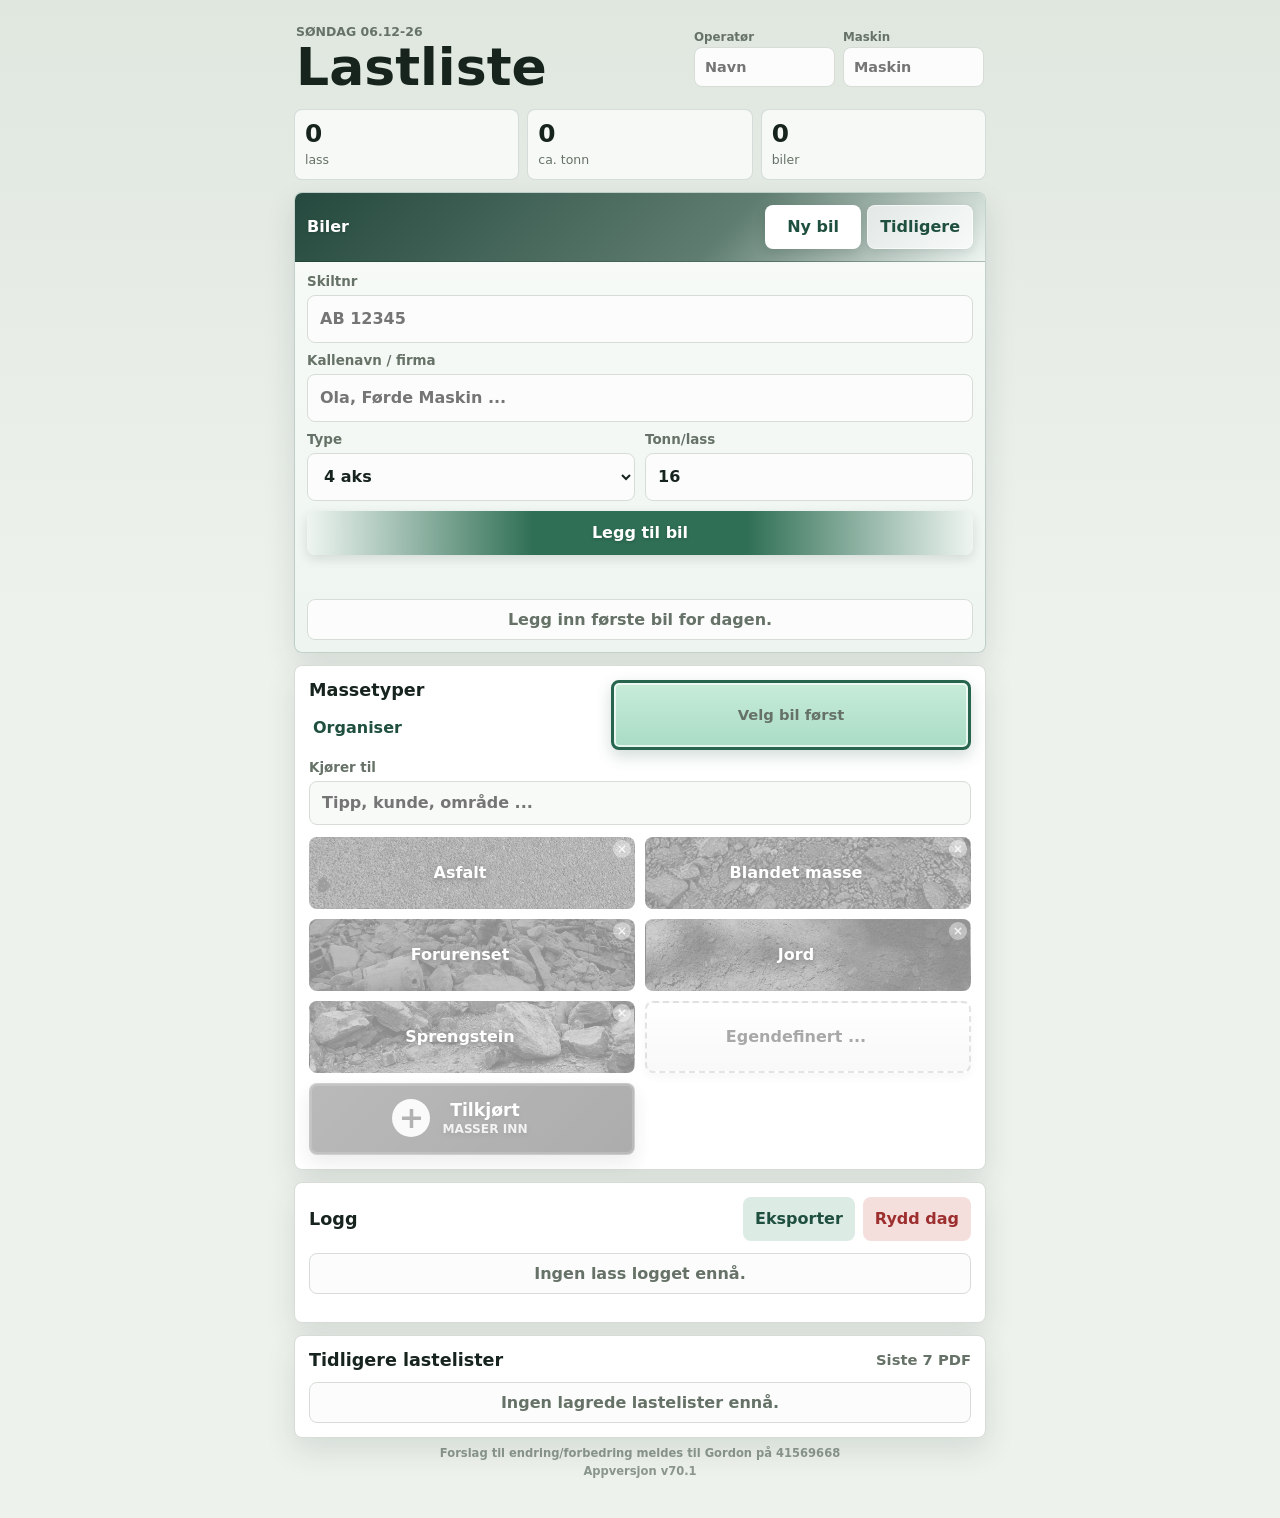
==== commit 38b90b75: "Add files via upload" ====
--- a/index.html
+++ b/index.html
@@ -8,7 +8,7 @@
     <link rel="icon" href="./icon.svg" type="image/svg+xml" />
     <link rel="apple-touch-icon" href="./assets/icons/apple-touch-icon.png?v=69" />
     <link rel="manifest" href="./manifest.webmanifest?v=69" />
-    <link rel="stylesheet" href="./styles.css?v=70" />
+    <link rel="stylesheet" href="./styles.css?v=70.1" />
   </head>
   <body>
     <main class="app-shell">
@@ -150,7 +150,7 @@
         <div class="archive-list" id="archiveList"></div>
       </section>
       <p class="support-note">Forslag til endring/forbedring meldes til Gordon på 41569668</p>
-      <footer class="app-version" aria-label="Appversjon">Appversjon v70</footer>
+      <footer class="app-version" aria-label="Appversjon">Appversjon v70.1</footer>
     </main>
 
     <template id="emptyLogTemplate">
@@ -234,6 +234,6 @@
     </div>
 
 
-    <script src="./app.js?v=70" type="module"></script>
+    <script src="./app.js?v=70.1" type="module"></script>
   </body>
 </html>
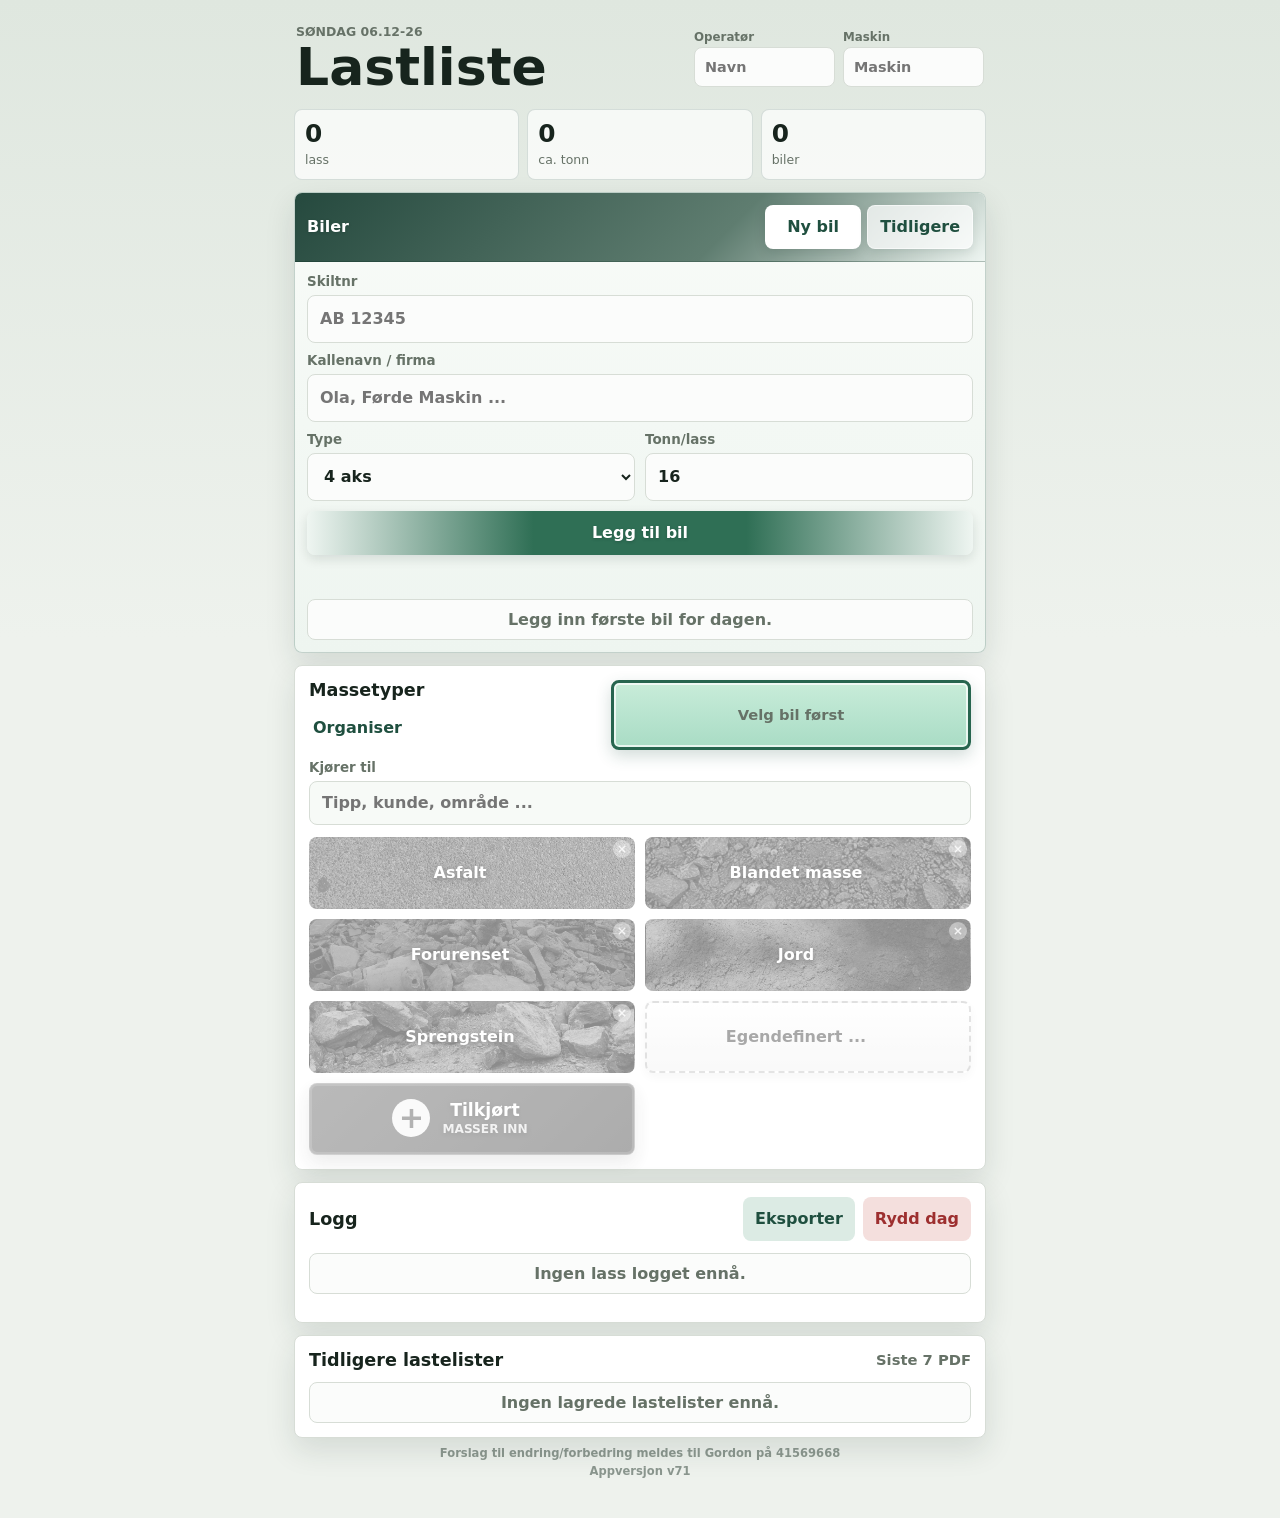
==== commit 1b09b522: "Add files via upload" ====
--- a/index.html
+++ b/index.html
@@ -8,7 +8,7 @@
     <link rel="icon" href="./icon.svg" type="image/svg+xml" />
     <link rel="apple-touch-icon" href="./assets/icons/apple-touch-icon.png?v=69" />
     <link rel="manifest" href="./manifest.webmanifest?v=69" />
-    <link rel="stylesheet" href="./styles.css?v=70.1" />
+    <link rel="stylesheet" href="./styles.css?v=71" />
   </head>
   <body>
     <main class="app-shell">
@@ -150,7 +150,7 @@
         <div class="archive-list" id="archiveList"></div>
       </section>
       <p class="support-note">Forslag til endring/forbedring meldes til Gordon på 41569668</p>
-      <footer class="app-version" aria-label="Appversjon">Appversjon v70.1</footer>
+      <footer class="app-version" aria-label="Appversjon">Appversjon v71</footer>
     </main>
 
     <template id="emptyLogTemplate">
@@ -234,6 +234,6 @@
     </div>
 
 
-    <script src="./app.js?v=70.1" type="module"></script>
+    <script src="./app.js?v=71" type="module"></script>
   </body>
 </html>
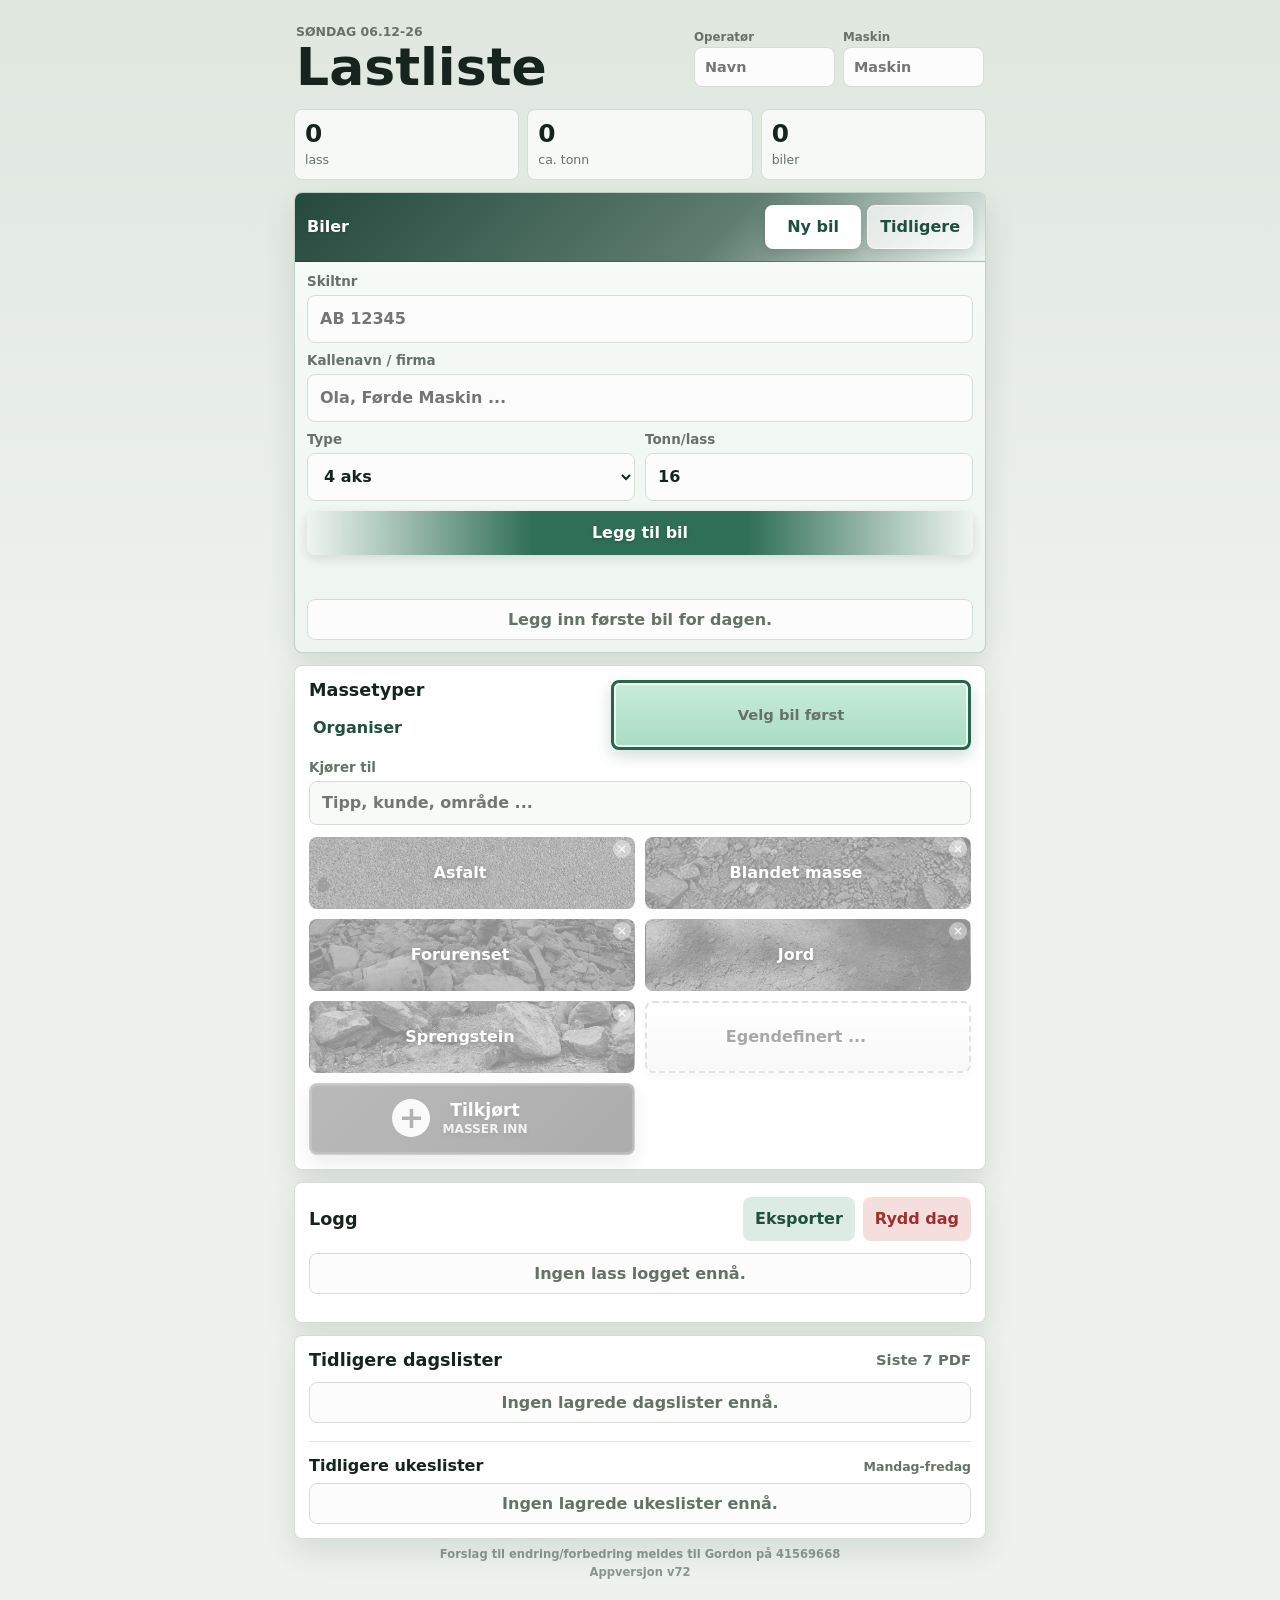
==== commit bf953866: "Add files via upload" ====
--- a/index.html
+++ b/index.html
@@ -8,7 +8,7 @@
     <link rel="icon" href="./icon.svg" type="image/svg+xml" />
     <link rel="apple-touch-icon" href="./assets/icons/apple-touch-icon.png?v=69" />
     <link rel="manifest" href="./manifest.webmanifest?v=69" />
-    <link rel="stylesheet" href="./styles.css?v=71" />
+    <link rel="stylesheet" href="./styles.css?v=72" />
   </head>
   <body>
     <main class="app-shell">
@@ -144,13 +144,18 @@
 
       <section class="panel archive-panel">
         <div class="section-heading">
-          <h2>Tidligere lastelister</h2>
+          <h2>Tidligere dagslister</h2>
           <p>Siste 7 PDF</p>
         </div>
         <div class="archive-list" id="archiveList"></div>
+        <div class="archive-subheading">
+          <h3>Tidligere ukeslister</h3>
+          <p>Mandag-fredag</p>
+        </div>
+        <div class="archive-list" id="weeklyArchiveList"></div>
       </section>
       <p class="support-note">Forslag til endring/forbedring meldes til Gordon på 41569668</p>
-      <footer class="app-version" aria-label="Appversjon">Appversjon v71</footer>
+      <footer class="app-version" aria-label="Appversjon">Appversjon v72</footer>
     </main>
 
     <template id="emptyLogTemplate">
@@ -234,6 +239,6 @@
     </div>
 
 
-    <script src="./app.js?v=71" type="module"></script>
+    <script src="./app.js?v=72" type="module"></script>
   </body>
 </html>
--- a/styles.css
+++ b/styles.css
@@ -1019,6 +1019,15 @@
   font-size: 0.88rem;
 }
 
+.log-date-divider {
+  margin-top: 6px;
+  border-top: 2px solid #bd4d4d;
+  color: #9b3838;
+  font-size: 0.8rem;
+  font-weight: 900;
+  padding: 8px 2px 0;
+}
+
 .log-row.is-incoming {
   border-color: rgba(22, 132, 79, 0.28);
   background: linear-gradient(180deg, #ecf8f1 0%, #dcf1e5 100%);
@@ -1111,6 +1120,32 @@
 .archive-list {
   display: grid;
   gap: 8px;
+}
+
+.archive-subheading {
+  display: flex;
+  align-items: baseline;
+  justify-content: space-between;
+  gap: 10px;
+  margin: 18px 0 8px;
+  border-top: 1px solid rgba(39, 101, 79, 0.16);
+  padding-top: 14px;
+}
+
+.archive-subheading h3,
+.archive-subheading p {
+  margin: 0;
+}
+
+.archive-subheading h3 {
+  color: var(--ink);
+  font-size: 1rem;
+}
+
+.archive-subheading p {
+  color: var(--muted);
+  font-size: 0.78rem;
+  font-weight: 750;
 }
 
 .archive-item {
